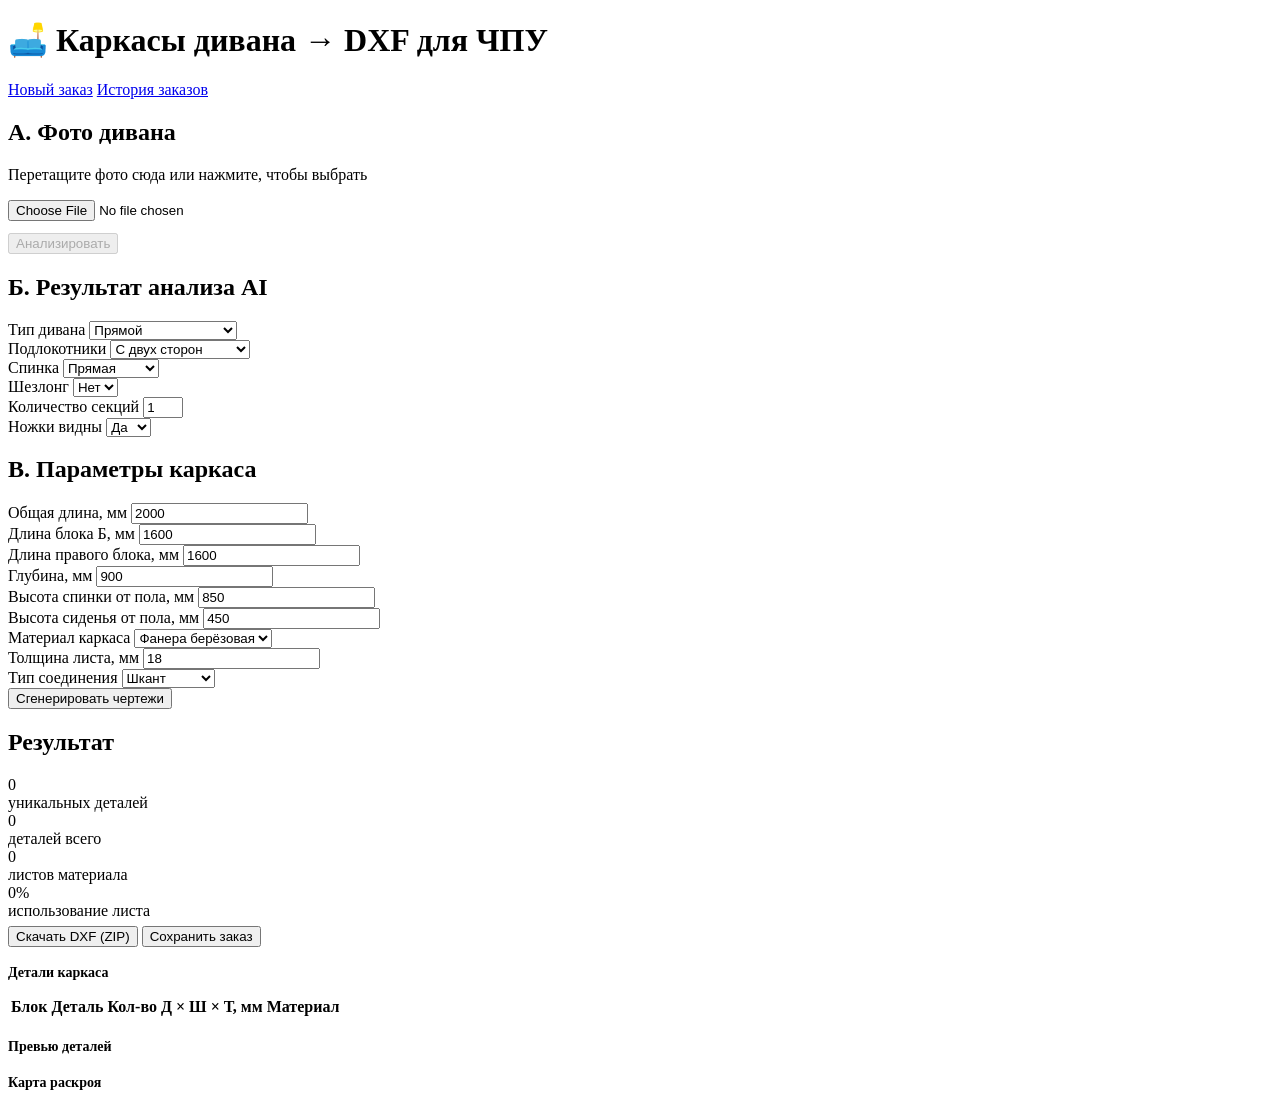
==== frontend/index.html @ d0056398 "Платформа автоматизации чертежей каркасов дивана для ЧПУ FastAPI + ezdxf + Claude Vision + SQLite. З" ====
<!DOCTYPE html>
<html lang="ru">
<head>
  <meta charset="utf-8">
  <meta name="viewport" content="width=device-width, initial-scale=1">
  <title>Чертежи каркасов дивана для ЧПУ</title>
  <link rel="stylesheet" href="/static/style.css">
</head>
<body>
<header>
  <h1>🛋️ Каркасы дивана → DXF для ЧПУ</h1>
  <nav>
    <a href="/">Новый заказ</a>
    <a href="/orders">История заказов</a>
  </nav>
</header>

<div class="wrap">

  <!-- Блок А — Загрузка фото -->
  <div class="card">
    <h2>А. Фото дивана</h2>
    <div id="dropzone" class="dropzone">
      <p>Перетащите фото сюда или нажмите, чтобы выбрать</p>
      <input id="fileInput" type="file" accept="image/*" class="hidden">
    </div>
    <div class="btn-row" style="margin-top:12px">
      <button id="analyzeBtn" class="btn" disabled>Анализировать</button>
      <span id="analyzeStatus" class="muted"></span>
    </div>
  </div>

  <!-- Блок Б — Результат анализа AI -->
  <div id="aiCard" class="card hidden">
    <h2>Б. Результат анализа <span id="srcBadge" class="badge">AI</span></h2>
    <div class="grid">
      <div class="field">
        <label>Тип дивана</label>
        <select id="f_type">
          <option value="straight">Прямой</option>
          <option value="corner_l">Угловой Г-образный</option>
          <option value="corner_u">П-образный</option>
          <option value="armchair">Кресло</option>
        </select>
      </div>
      <div class="field">
        <label>Подлокотники</label>
        <select id="f_armrests">
          <option value="both">С двух сторон</option>
          <option value="left">Слева</option>
          <option value="right">Справа</option>
          <option value="none">Без подлокотников</option>
        </select>
      </div>
      <div class="field">
        <label>Спинка</label>
        <select id="f_backrest">
          <option value="straight">Прямая</option>
          <option value="angled">С наклоном</option>
          <option value="reclining">Раскладная</option>
        </select>
      </div>
      <div class="field">
        <label>Шезлонг</label>
        <select id="f_chaise">
          <option value="false">Нет</option>
          <option value="true">Да</option>
        </select>
      </div>
      <div class="field">
        <label>Количество секций</label>
        <input id="f_sections" type="number" min="1" max="6" value="1">
      </div>
      <div class="field">
        <label>Ножки видны</label>
        <select id="f_legs">
          <option value="true">Да</option>
          <option value="false">Нет</option>
        </select>
      </div>
    </div>
    <p id="aiNote" class="muted"></p>
  </div>

  <!-- Блок В — Параметры -->
  <div class="card">
    <h2>В. Параметры каркаса</h2>
    <div class="grid">
      <div class="field">
        <label>Общая длина, мм</label>
        <input id="f_length" type="number" value="2000">
      </div>
      <div class="field" id="length2Wrap">
        <label>Длина блока Б, мм</label>
        <input id="f_length2" type="number" value="1600">
      </div>
      <div class="field" id="length3Wrap">
        <label>Длина правого блока, мм</label>
        <input id="f_length3" type="number" value="1600">
      </div>
      <div class="field">
        <label>Глубина, мм</label>
        <input id="f_depth" type="number" value="900">
      </div>
      <div class="field">
        <label>Высота спинки от пола, мм</label>
        <input id="f_height_back" type="number" value="850">
      </div>
      <div class="field">
        <label>Высота сиденья от пола, мм</label>
        <input id="f_height_seat" type="number" value="450">
      </div>
      <div class="field">
        <label>Материал каркаса</label>
        <select id="f_material">
          <option>Фанера берёзовая</option>
          <option>Фанера хвойная</option>
          <option>Брус сосновый</option>
          <option>ДСП 16мм</option>
          <option>ДСП 22мм</option>
          <option>MDF 16мм</option>
        </select>
      </div>
      <div class="field">
        <label>Толщина листа, мм</label>
        <input id="f_thickness" type="number" value="18" step="0.5">
      </div>
      <div class="field">
        <label>Тип соединения</label>
        <select id="f_joint">
          <option>Шкант</option>
          <option>Конфирмат</option>
          <option>Шип-паз</option>
          <option>Саморез</option>
        </select>
      </div>
    </div>
  </div>

  <!-- Блок Г — Генерация -->
  <div class="card">
    <div class="btn-row">
      <button id="generateBtn" class="btn ok">Сгенерировать чертежи</button>
      <span id="genStatus" class="muted"></span>
    </div>
  </div>

  <!-- Экран 2 — Результат -->
  <div id="resultCard" class="card hidden">
    <h2>Результат</h2>
    <div class="stats">
      <div class="stat"><div class="num" id="r_unique">0</div><div class="lbl">уникальных деталей</div></div>
      <div class="stat"><div class="num" id="r_total">0</div><div class="lbl">деталей всего</div></div>
      <div class="stat"><div class="num" id="r_sheets">0</div><div class="lbl">листов материала</div></div>
      <div class="stat"><div class="num" id="r_util">0%</div><div class="lbl">использование листа</div></div>
    </div>
    <div id="oversizeWarn" class="muted"></div>

    <div class="btn-row" style="margin:6px 0 18px">
      <button id="downloadBtn" class="btn">Скачать DXF (ZIP)</button>
      <button id="saveBtn" class="btn secondary">Сохранить заказ</button>
    </div>

    <h3 style="font-size:14px">Детали каркаса</h3>
    <div style="overflow-x:auto">
      <table id="partsTable">
        <thead><tr><th>Блок</th><th>Деталь</th><th>Кол-во</th><th>Д × Ш × Т, мм</th><th>Материал</th></tr></thead>
        <tbody></tbody>
      </table>
    </div>

    <h3 style="font-size:14px; margin-top:20px">Превью деталей</h3>
    <div id="previews" class="previews"></div>

    <h3 style="font-size:14px; margin-top:20px">Карта раскроя</h3>
    <div id="cutmap" class="cutmap"></div>
  </div>

</div>

<div id="toast" class="toast"></div>
<script src="/static/app.js"></script>
</body>
</html>
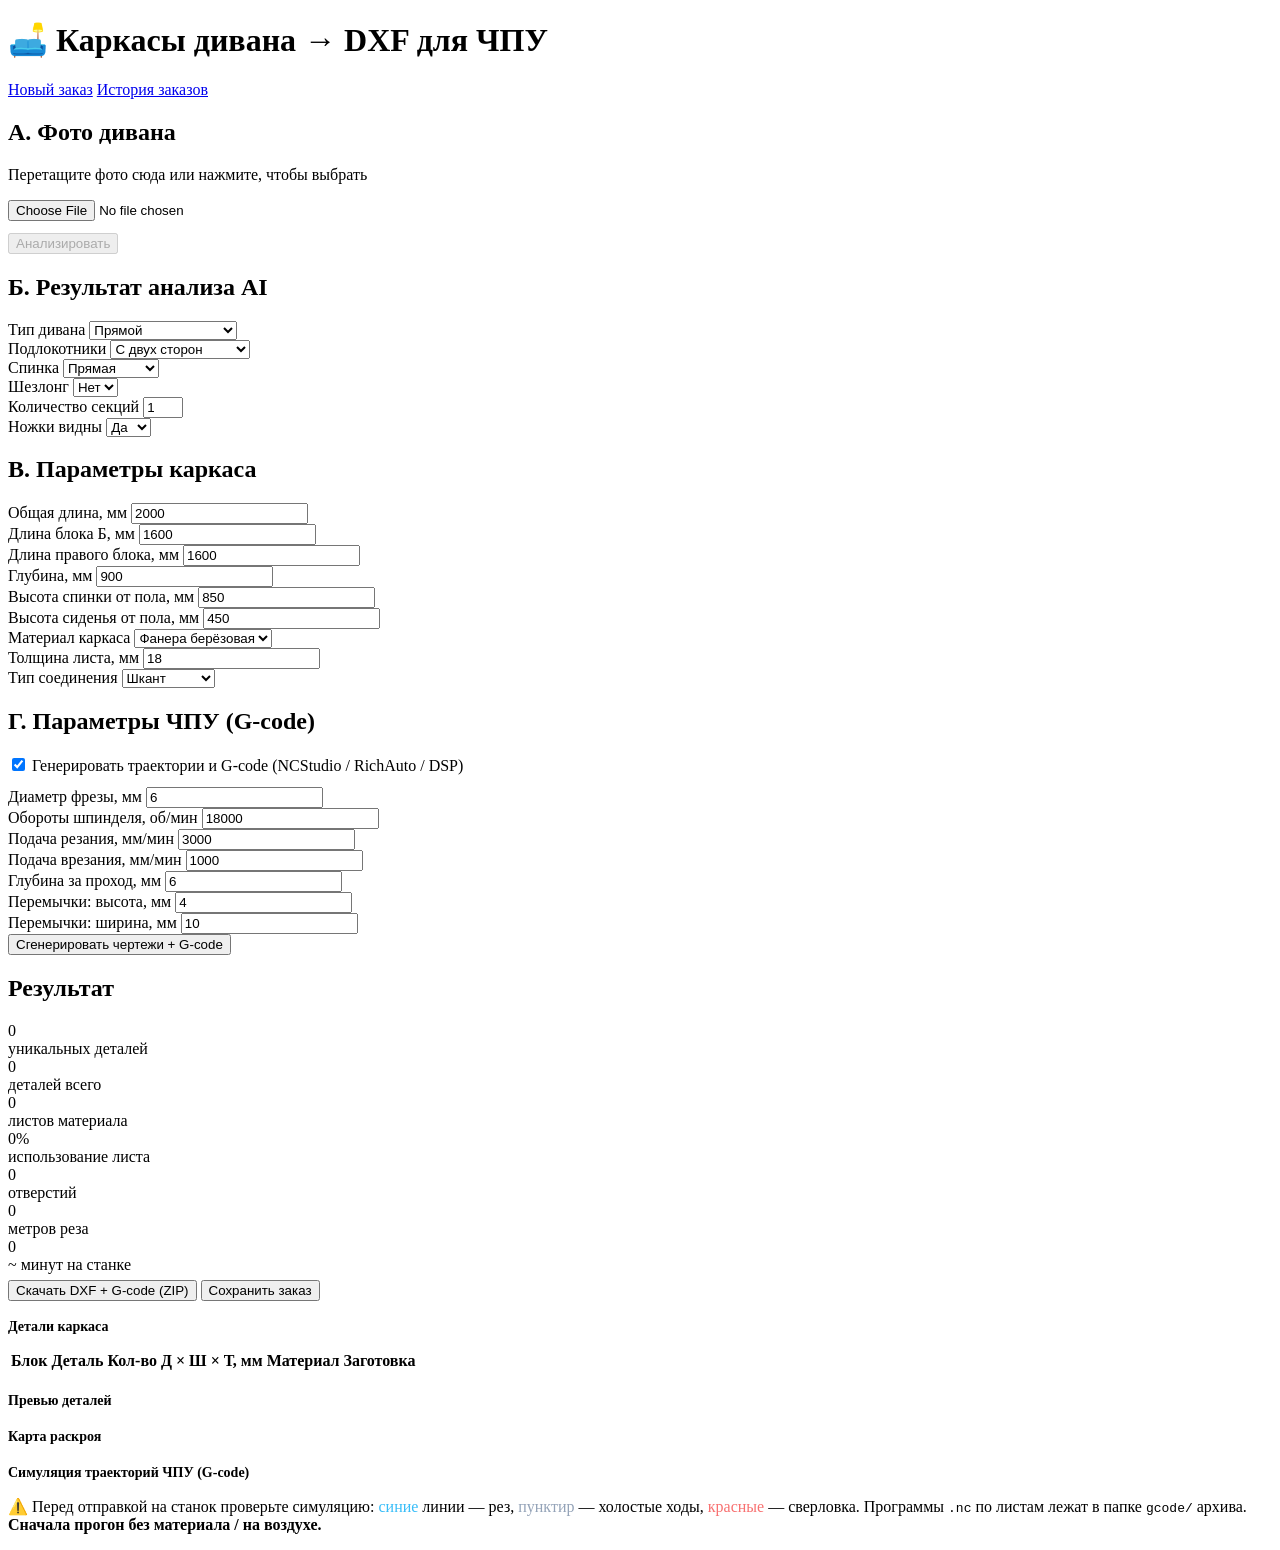
==== commit 126b4569: "CAM-слой: траектории фрезеровки + G-code для NCStudio/RichAuto/DSP - generators/cam.py: сверловка (p" ====
--- a/frontend/index.html
+++ b/frontend/index.html
@@ -137,10 +137,49 @@
     </div>
   </div>
 
-  <!-- Блок Г — Генерация -->
+  <!-- Блок В2 — Параметры ЧПУ (CAM / G-code) -->
+  <div class="card">
+    <h2>Г. Параметры ЧПУ (G-code)</h2>
+    <label class="check">
+      <input id="f_gcode" type="checkbox" checked>
+      Генерировать траектории и G-code (NCStudio / RichAuto / DSP)
+    </label>
+    <div id="camFields" class="grid" style="margin-top:12px">
+      <div class="field">
+        <label>Диаметр фрезы, мм</label>
+        <input id="f_tool" type="number" value="6" step="0.5">
+      </div>
+      <div class="field">
+        <label>Обороты шпинделя, об/мин</label>
+        <input id="f_rpm" type="number" value="18000" step="500">
+      </div>
+      <div class="field">
+        <label>Подача резания, мм/мин</label>
+        <input id="f_feed_xy" type="number" value="3000" step="100">
+      </div>
+      <div class="field">
+        <label>Подача врезания, мм/мин</label>
+        <input id="f_feed_z" type="number" value="1000" step="100">
+      </div>
+      <div class="field">
+        <label>Глубина за проход, мм</label>
+        <input id="f_pass" type="number" value="6" step="0.5">
+      </div>
+      <div class="field">
+        <label>Перемычки: высота, мм</label>
+        <input id="f_tab_h" type="number" value="4" step="0.5">
+      </div>
+      <div class="field">
+        <label>Перемычки: ширина, мм</label>
+        <input id="f_tab_w" type="number" value="10" step="1">
+      </div>
+    </div>
+  </div>
+
+  <!-- Блок Д — Генерация -->
   <div class="card">
     <div class="btn-row">
-      <button id="generateBtn" class="btn ok">Сгенерировать чертежи</button>
+      <button id="generateBtn" class="btn ok">Сгенерировать чертежи + G-code</button>
       <span id="genStatus" class="muted"></span>
     </div>
   </div>
@@ -153,18 +192,22 @@
       <div class="stat"><div class="num" id="r_total">0</div><div class="lbl">деталей всего</div></div>
       <div class="stat"><div class="num" id="r_sheets">0</div><div class="lbl">листов материала</div></div>
       <div class="stat"><div class="num" id="r_util">0%</div><div class="lbl">использование листа</div></div>
+      <div class="stat cam"><div class="num" id="r_holes">0</div><div class="lbl">отверстий</div></div>
+      <div class="stat cam"><div class="num" id="r_cut">0</div><div class="lbl">метров реза</div></div>
+      <div class="stat cam"><div class="num" id="r_time">0</div><div class="lbl">~ минут на станке</div></div>
     </div>
     <div id="oversizeWarn" class="muted"></div>
+    <div id="solidNote" class="muted"></div>
 
     <div class="btn-row" style="margin:6px 0 18px">
-      <button id="downloadBtn" class="btn">Скачать DXF (ZIP)</button>
+      <button id="downloadBtn" class="btn">Скачать DXF + G-code (ZIP)</button>
       <button id="saveBtn" class="btn secondary">Сохранить заказ</button>
     </div>
 
     <h3 style="font-size:14px">Детали каркаса</h3>
     <div style="overflow-x:auto">
       <table id="partsTable">
-        <thead><tr><th>Блок</th><th>Деталь</th><th>Кол-во</th><th>Д × Ш × Т, мм</th><th>Материал</th></tr></thead>
+        <thead><tr><th>Блок</th><th>Деталь</th><th>Кол-во</th><th>Д × Ш × Т, мм</th><th>Материал</th><th>Заготовка</th></tr></thead>
         <tbody></tbody>
       </table>
     </div>
@@ -174,6 +217,12 @@
 
     <h3 style="font-size:14px; margin-top:20px">Карта раскроя</h3>
     <div id="cutmap" class="cutmap"></div>
+
+    <div id="gcodeSection">
+      <h3 style="font-size:14px; margin-top:20px">Симуляция траекторий ЧПУ (G-code)</h3>
+      <p class="warn-box">⚠️ Перед отправкой на станок проверьте симуляцию: <span style="color:#38bdf8">синие</span> линии — рез, <span style="color:#94a3b8">пунктир</span> — холостые ходы, <span style="color:#f87171">красные</span> — сверловка. Программы <code>.nc</code> по листам лежат в папке <code>gcode/</code> архива. <b>Сначала прогон без материала / на воздухе.</b></p>
+      <div id="backplots" class="previews"></div>
+    </div>
   </div>
 
 </div>
